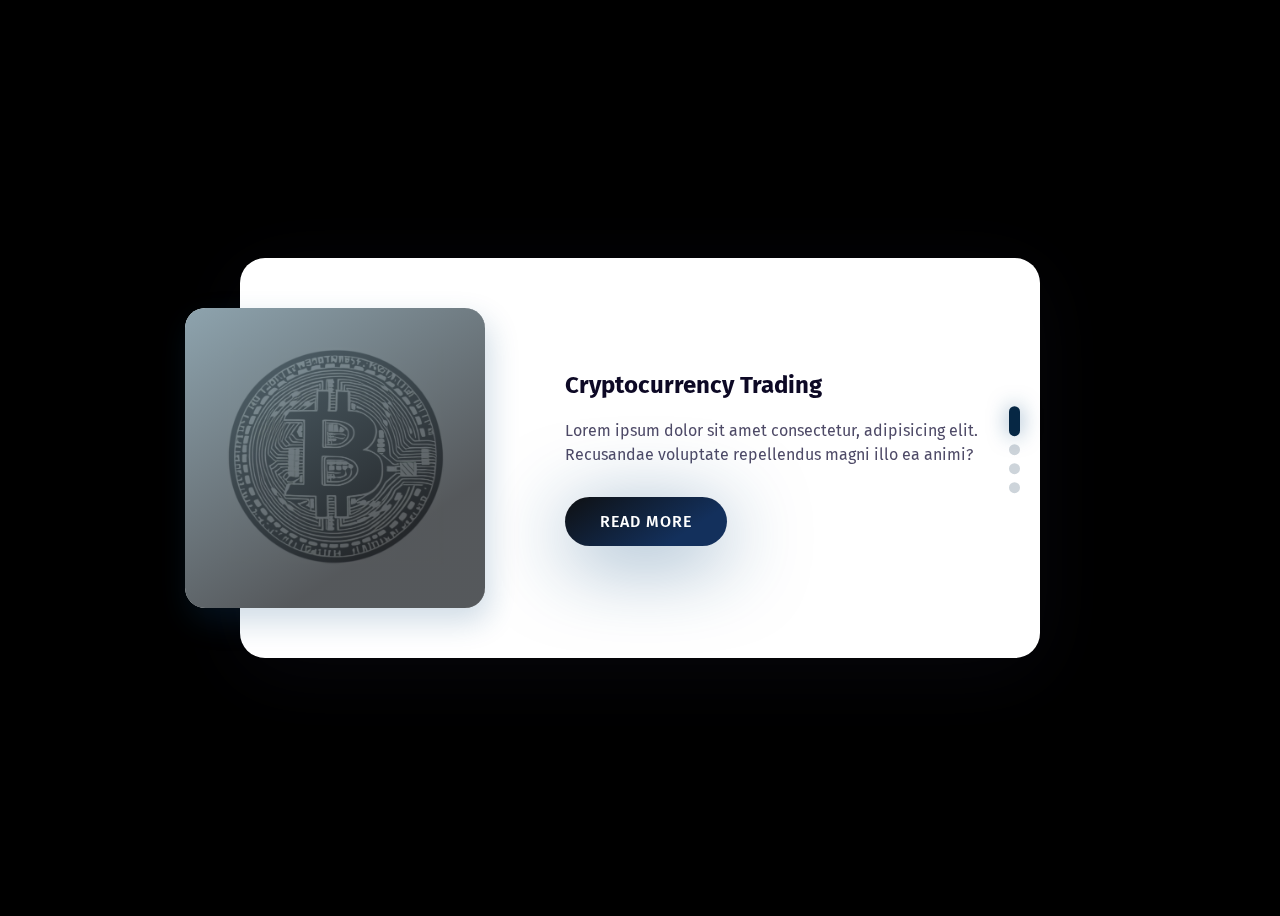
==== assets/iframes/cards.html @ acdef222 "v0.0.0.1.4" ====
<!-- CODE INSPIRED BY "Muhammed Erdem", @JavaScriptJunkie -->

<!-- NOTE: IF ADDING A NEW CARD, CHANGE POSITION OF PAGINATION ON LINE 
transform: translateY(-245%); -->

<!DOCTYPE html>
<html lang="en">

<head>
    <meta charset="UTF-8">
    <meta name="viewport" content="width=device-width, initial-scale=1.0">
    <title>Blog Slider</title>
    <link href="https://fonts.googleapis.com/css?family=Fira+Sans:400,500,600,700,800" rel="stylesheet">

    <link href="https://unpkg.com/swiper/swiper-bundle.min.css" rel="stylesheet">
    <style>
        * {
            box-sizing: border-box;
        }

        body {
            background-color: #000000;
            /* background-image: linear-gradient(147deg, #ffe53b 0%, #fd3838 74%); */
            min-height: 100vh;
            font-family: 'Fira Sans', sans-serif;
            display: flex;
        }

        .blog-slider {
            width: 95%;
            position: relative;
            max-width: 800px;
            margin: auto;
            background: #fff;
            box-shadow: 0px 14px 80px rgba(34, 35, 58, 0.2);
            padding: 25px;
            border-radius: 25px;
            height: 400px;
            transition: all 0.3s;
        }

        @media screen and (max-width: 992px) {
            .blog-slider {
                max-width: 680px;
                height: 400px;
            }
        }

        @media screen and (max-width: 768px) {
            .blog-slider {
                min-height: 500px;
                height: auto;
                margin: 180px auto;
            }
        }

        @media screen and (max-height: 500px) and (min-width: 992px) {
            .blog-slider {
                height: 350px;
            }
        }

        .blog-slider__item {
            display: flex;
            align-items: center;
        }

        @media screen and (max-width: 768px) {
            .blog-slider__item {
                flex-direction: column;
            }
        }

        .blog-slider__item.swiper-slide-active .blog-slider__img img {
            opacity: 1;
            transition-delay: 0.3s;
        }

        .blog-slider__item.swiper-slide-active .blog-slider__content>* {
            opacity: 1;
            transform: none;
        }

        .blog-slider__item.swiper-slide-active .blog-slider__content>*:nth-child(1) {
            transition-delay: 0.3s;
        }

        .blog-slider__item.swiper-slide-active .blog-slider__content>*:nth-child(2) {
            transition-delay: 0.4s;
        }

        .blog-slider__item.swiper-slide-active .blog-slider__content>*:nth-child(3) {
            transition-delay: 0.5s;
        }

        .blog-slider__item.swiper-slide-active .blog-slider__content>*:nth-child(4) {
            transition-delay: 0.6s;
        }

        .blog-slider__item.swiper-slide-active .blog-slider__content>*:nth-child(5) {
            transition-delay: 0.7s;
        }

        .blog-slider__item.swiper-slide-active .blog-slider__content>*:nth-child(6) {
            transition-delay: 0.8s;
        }

        .blog-slider__item.swiper-slide-active .blog-slider__content>*:nth-child(7) {
            transition-delay: 0.9s;
        }

        .blog-slider__item.swiper-slide-active .blog-slider__content>*:nth-child(8) {
            transition-delay: 1s;
        }

        .blog-slider__item.swiper-slide-active .blog-slider__content>*:nth-child(9) {
            transition-delay: 1.1s;
        }

        .blog-slider__item.swiper-slide-active .blog-slider__content>*:nth-child(10) {
            transition-delay: 1.2s;
        }

        .blog-slider__item.swiper-slide-active .blog-slider__content>*:nth-child(11) {
            transition-delay: 1.3s;
        }

        .blog-slider__item.swiper-slide-active .blog-slider__content>*:nth-child(12) {
            transition-delay: 1.4s;
        }

        .blog-slider__item.swiper-slide-active .blog-slider__content>*:nth-child(13) {
            transition-delay: 1.5s;
        }

        .blog-slider__item.swiper-slide-active .blog-slider__content>*:nth-child(14) {
            transition-delay: 1.6s;
        }

        .blog-slider__item.swiper-slide-active .blog-slider__content>*:nth-child(15) {
            transition-delay: 1.7s;
        }

        .blog-slider__img {
            width: 300px;
            flex-shrink: 0;
            height: 300px;
            background-image: linear-gradient(147deg, #748f9c 0%, #2d3135 74%);
            box-shadow: 4px 13px 30px 1px rgba(21, 81, 131, 0.2);
            border-radius: 20px;
            transform: translateX(-80px);
            overflow: hidden;
        }

        .blog-slider__img:after {
            content: '';
            position: absolute;
            top: 0;
            left: 0;
            width: 100%;
            height: 100%;
            background-image: linear-gradient(147deg, #748f9c 0%, #2d3135 74%);
            border-radius: 20px;
            opacity: 0.8;
        }

        .blog-slider__img img {
            width: 100%;
            height: 100%;
            object-fit: cover;
            display: block;
            opacity: 0;
            border-radius: 20px;
            transition: all 0.3s;
        }

        @media screen and (max-width: 768px) {
            .blog-slider__img {
                transform: translateY(-50%);
                width: 90%;
            }
        }

        @media screen and (max-width: 576px) {
            .blog-slider__img {
                width: 95%;
            }
        }

        @media screen and (max-height: 500px) and (min-width: 992px) {
            .blog-slider__img {
                height: 270px;
            }
        }

        .blog-slider__content {
            padding-right: 25px;
        }

        @media screen and (max-width: 768px) {
            .blog-slider__content {
                margin-top: -80px;
                text-align: center;
                padding: 0 30px;
            }
        }

        @media screen and (max-width: 576px) {
            .blog-slider__content {
                padding: 0;
            }
        }

        .blog-slider__content>* {
            opacity: 0;
            transform: translateY(25px);
            transition: all 0.4s;
        }

        .blog-slider__code {
            color: #7b7992;
            margin-bottom: 15px;
            display: block;
            font-weight: 500;
        }

        .blog-slider__title {
            font-size: 24px;
            font-weight: 700;
            color: #0d0925;
            margin-bottom: 20px;
        }

        .blog-slider__text {
            color: #4e4a67;
            margin-bottom: 30px;
            line-height: 1.5em;
        }

        .blog-slider__button {
            display: inline-flex;
            background-image: linear-gradient(147deg, #0e1012 0%, #13305c 74%);
            padding: 15px 35px;
            border-radius: 50px;
            color: #fff;
            box-shadow: 0px 14px 80px rgba(21, 81, 131, 0.5);
            text-decoration: none;
            font-weight: 500;
            justify-content: center;
            text-align: center;
            letter-spacing: 1px;
        }

        @media screen and (max-width: 576px) {
            .blog-slider__button {
                width: 100%;
            }
        }

        .blog-slider .swiper-container-horizontal>.swiper-pagination-bullets,
        .blog-slider .swiper-pagination-custom,
        .blog-slider .swiper-pagination-fraction {
            bottom: 10px;
            left: 0;
            width: 100%;
        }

        .blog-slider__pagination {
            position: absolute;
            z-index: 21;
            right: 20px;
            width: 11px !important;
            text-align: center;
            left: auto !important;
            top: 50%;
            bottom: auto !important;
            transform: translateY(-228%);
        }

        @media screen and (max-width: 768px) {
            .blog-slider__pagination {
                transform: translateX(-50%);
                left: 50% !important;
                top: 205px;
                width: 100% !important;
                display: flex;
                justify-content: center;
                align-items: center;
            }
        }

        .blog-slider__pagination.swiper-pagination-bullets .swiper-pagination-bullet {
            margin: 8px 0;
        }

        @media screen and (max-width: 768px) {
            .blog-slider__pagination.swiper-pagination-bullets .swiper-pagination-bullet {
                margin: 0 5px;
            }
        }

        .blog-slider__pagination .swiper-pagination-bullet {
            width: 11px;
            height: 11px;
            display: block;
            border-radius: 10px;
            background: #062744;
            opacity: 0.2;
            transition: all 0.3s;
        }

        .blog-slider__pagination .swiper-pagination-bullet-active {
            opacity: 1;
            background: #062744;
            height: 30px;
            box-shadow: 0px 0px 20px rgba(21, 81, 131, 0.5);
        }

        @media screen and (max-width: 768px) {
            .blog-slider__pagination .swiper-pagination-bullet-active {
                height: 11px;
                width: 30px;
            }
        }

    </style>
</head>

<body>
    <div class="blog-slider">
        <div class="blog-slider__wrp swiper-wrapper">


            <div class="blog-slider__item swiper-slide">
                <div class="blog-slider__img">
                    <img src="../photos/Bitcoin.png"
                        alt="">
                </div>
                <div class="blog-slider__content">
                    <!-- <span class="blog-slider__code">26 December 2019</span> -->
                    <div class="blog-slider__title">Cryptocurrency Trading</div>
                    <div class="blog-slider__text">Lorem ipsum dolor sit amet consectetur, adipisicing elit. Recusandae
                        voluptate repellendus magni illo ea animi? </div>
                    <a href="#" class="blog-slider__button">READ MORE</a>
                </div>
            </div>


            <div class="blog-slider__item swiper-slide">
                <div class="blog-slider__img">
                    <img src="../photos/stocks.png"
                        alt="">
                </div>
                <div class="blog-slider__content">
                    <!-- <span class="blog-slider__code">26 December 2019</span> -->
                    <div class="blog-slider__title">Stocks Trading</div>
                    <div class="blog-slider__text">Lorem ipsum dolor sit amet consectetur, adipisicing elit. Recusandae
                        voluptate repellendus magni illo ea animi?</div>
                    <a href="#" class="blog-slider__button">READ MORE</a>
                </div>
            </div>


            <div class="blog-slider__item swiper-slide">
                <div class="blog-slider__img">
                    <img src="../photos/stocks.png"
                        alt="">
                </div>
                <div class="blog-slider__content">
                    <!-- <span class="blog-slider__code">26 December 2019</span> -->
                    <div class="blog-slider__title">Finance</div>
                    <div class="blog-slider__text">Lorem ipsum dolor sit amet consectetur, adipisicing elit. Recusandae
                        voluptate repellendus magni illo ea animi?</div>
                    <a href="#" class="blog-slider__button">READ MORE</a>
                </div>
            </div>

            <div class="blog-slider__item swiper-slide">
                <div class="blog-slider__img">
                    <img src="../photos/Bitcoin.png"
                        alt="">
                </div>
                <div class="blog-slider__content">
                    <!-- <span class="blog-slider__code">26 December 2019</span> -->
                    <div class="blog-slider__title">Investing</div>
                    <div class="blog-slider__text">Lorem ipsum dolor sit amet consectetur, adipisicing elit. Recusandae
                        voluptate repellendus magni illo ea animi?</div>
                    <a href="#" class="blog-slider__button">READ MORE</a>
                </div>
            </div>


        </div>
        <div class="blog-slider__pagination"></div>
    </div>

    <script src="https://unpkg.com/swiper/swiper-bundle.min.js"></script>
    <script>
        // Paste JavaScript code here
        var swiper = new Swiper('.blog-slider', {
            spaceBetween: 30,
            effect: 'fade',
            loop: true,
            mousewheel: {
                invert: false,
            },
            // autoHeight: true,
            pagination: {
                el: '.blog-slider__pagination',
                clickable: true,
            }
        });
    </script>
</body>

</html>
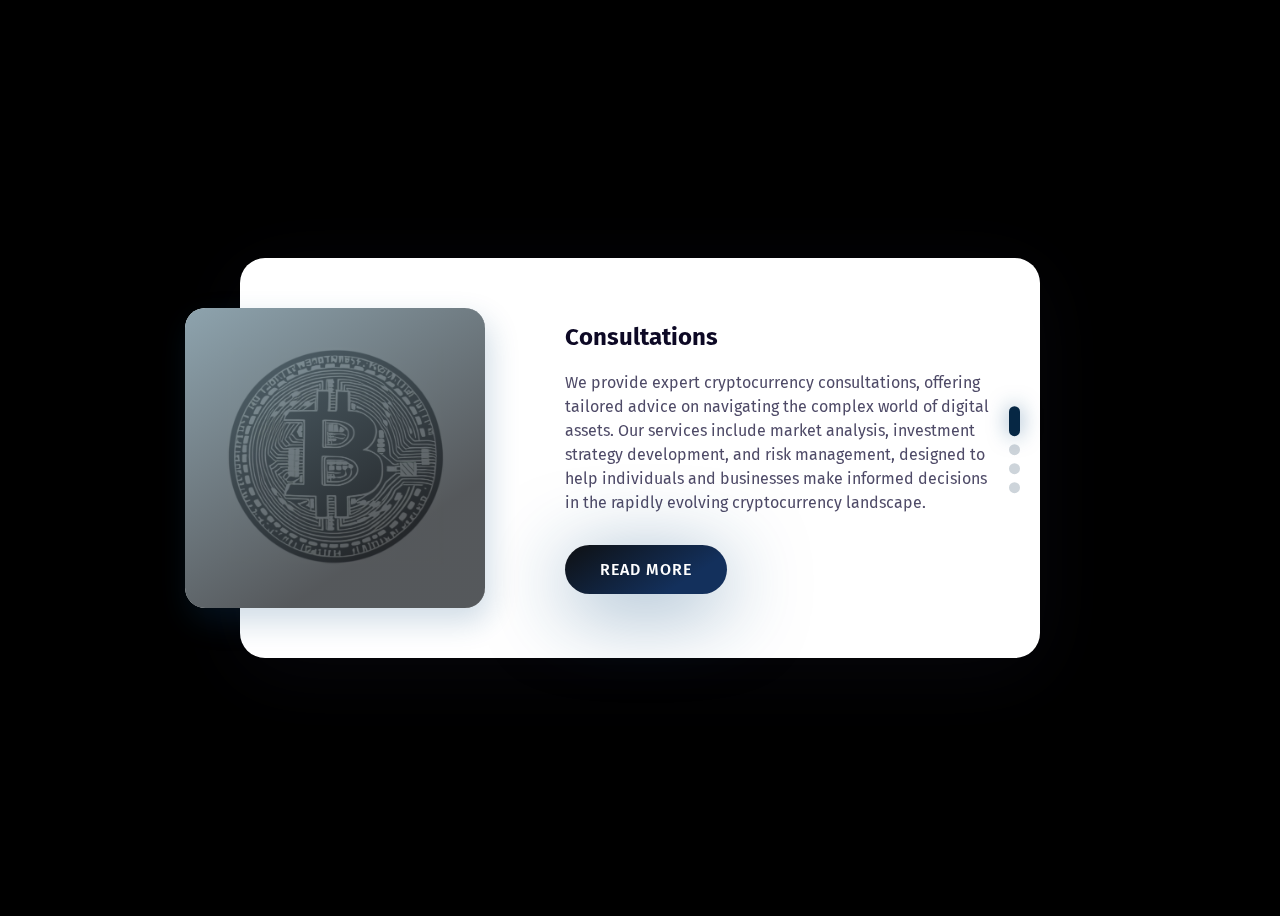
==== commit ba4a263f: "v0.0.1.1" ====
--- a/assets/iframes/cards.html
+++ b/assets/iframes/cards.html
@@ -338,9 +338,8 @@
                 </div>
                 <div class="blog-slider__content">
                     <!-- <span class="blog-slider__code">26 December 2019</span> -->
-                    <div class="blog-slider__title">Cryptocurrency Trading</div>
-                    <div class="blog-slider__text">Lorem ipsum dolor sit amet consectetur, adipisicing elit. Recusandae
-                        voluptate repellendus magni illo ea animi? </div>
+                    <div class="blog-slider__title">Consultations</div>
+                    <div class="blog-slider__text">We provide expert cryptocurrency consultations, offering tailored advice on navigating the complex world of digital assets. Our services include market analysis, investment strategy development, and risk management, designed to help individuals and businesses make informed decisions in the rapidly evolving cryptocurrency landscape.</div>
                     <a href="#" class="blog-slider__button">READ MORE</a>
                 </div>
             </div>
@@ -353,9 +352,8 @@
                 </div>
                 <div class="blog-slider__content">
                     <!-- <span class="blog-slider__code">26 December 2019</span> -->
-                    <div class="blog-slider__title">Stocks Trading</div>
-                    <div class="blog-slider__text">Lorem ipsum dolor sit amet consectetur, adipisicing elit. Recusandae
-                        voluptate repellendus magni illo ea animi?</div>
+                    <div class="blog-slider__title">Research & Networking</div>
+                    <div class="blog-slider__text">We offer comprehensive research and networking services, helping clients gain valuable insights into emerging trends and opportunities. Our research provides in-depth analysis tailored to your industry, while our networking services connect you with key players, fostering strategic partnerships and collaboration for growth and innovation.</div>
                     <a href="#" class="blog-slider__button">READ MORE</a>
                 </div>
             </div>
@@ -368,9 +366,8 @@
                 </div>
                 <div class="blog-slider__content">
                     <!-- <span class="blog-slider__code">26 December 2019</span> -->
-                    <div class="blog-slider__title">Finance</div>
-                    <div class="blog-slider__text">Lorem ipsum dolor sit amet consectetur, adipisicing elit. Recusandae
-                        voluptate repellendus magni illo ea animi?</div>
+                    <div class="blog-slider__title">Crypto Mining, Staking & Monetization</div>
+                    <div class="blog-slider__text">We specialize in data monetization, crypto mining operations, and staking, using cutting-edge solutions that unlock the full potential of digital assets. Our services are designed to help capitalize on valuable data insights, optimize mining efficiency, and maximize returns through staking strategies.</div>
                     <a href="#" class="blog-slider__button">READ MORE</a>
                 </div>
             </div>
@@ -382,9 +379,8 @@
                 </div>
                 <div class="blog-slider__content">
                     <!-- <span class="blog-slider__code">26 December 2019</span> -->
-                    <div class="blog-slider__title">Investing</div>
-                    <div class="blog-slider__text">Lorem ipsum dolor sit amet consectetur, adipisicing elit. Recusandae
-                        voluptate repellendus magni illo ea animi?</div>
+                    <div class="blog-slider__title">Investments</div>
+                    <div class="blog-slider__text">We offer exclusive, highly confidential investment opportunities tailored to discerning clients. Our approach ensures privacy, discretion, and access to unique, high-potential ventures that are not available through traditional channels. Each opportunity is carefully vetted to align with your investment goals while maintaining the utmost confidentiality throughout the process.</div>
                     <a href="#" class="blog-slider__button">READ MORE</a>
                 </div>
             </div>
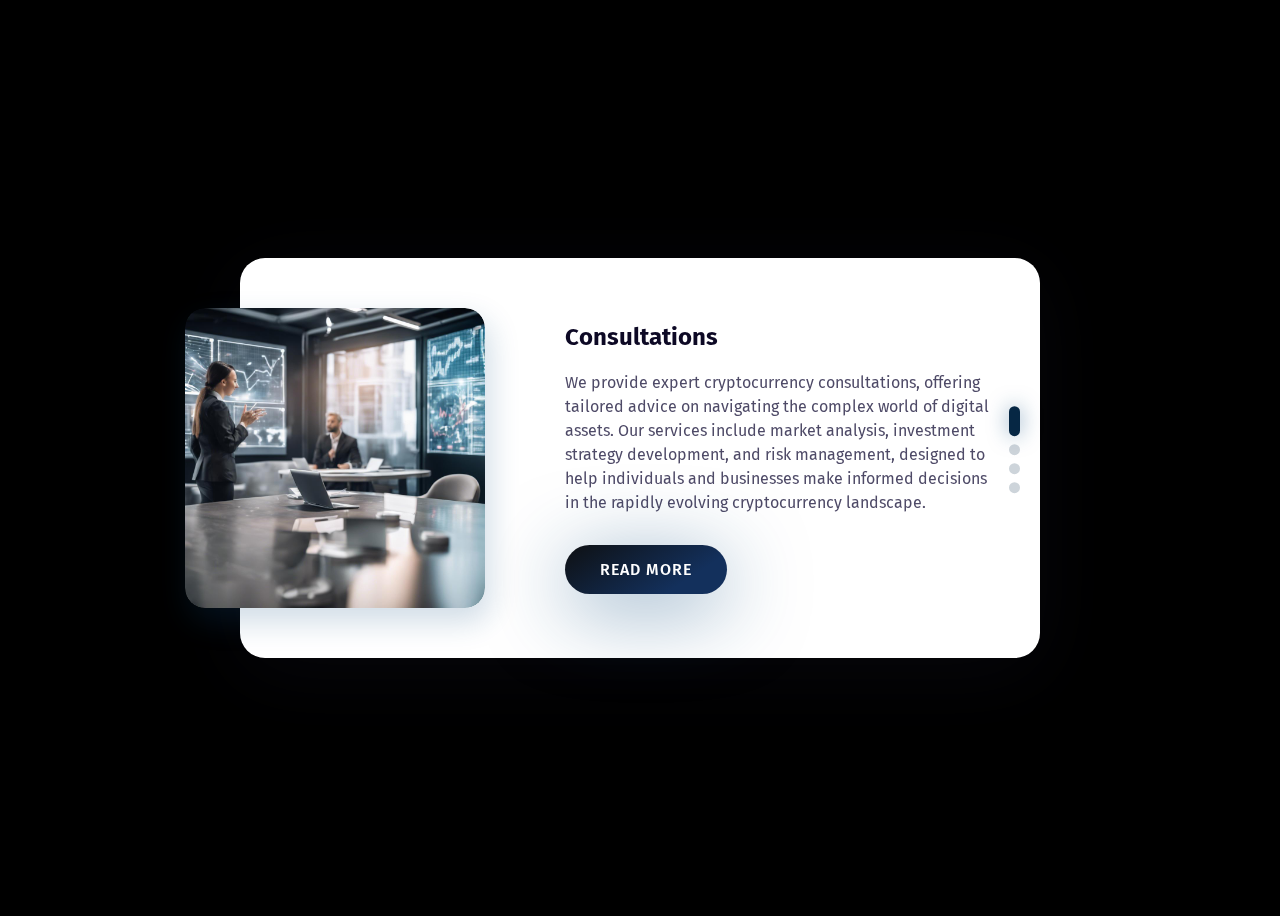
==== commit 7f7250d9: "v0.0.1.1.2" ====
--- a/assets/iframes/cards.html
+++ b/assets/iframes/cards.html
@@ -145,7 +145,7 @@
             width: 300px;
             flex-shrink: 0;
             height: 300px;
-            background-image: linear-gradient(147deg, #748f9c 0%, #2d3135 74%);
+            /* background-image: linear-gradient(147deg, #748f9c 0%, #2d3135 74%); */
             box-shadow: 4px 13px 30px 1px rgba(21, 81, 131, 0.2);
             border-radius: 20px;
             transform: translateX(-80px);
@@ -159,7 +159,7 @@
             left: 0;
             width: 100%;
             height: 100%;
-            background-image: linear-gradient(147deg, #748f9c 0%, #2d3135 74%);
+            /* background-image: linear-gradient(147deg, #748f9c 0%, #2d3135 74%); */
             border-radius: 20px;
             opacity: 0.8;
         }
@@ -333,8 +333,7 @@
 
             <div class="blog-slider__item swiper-slide">
                 <div class="blog-slider__img">
-                    <img src="../photos/Bitcoin.png"
-                        alt="">
+                    <img src="../photos/Consult.jpeg" alt="">
                 </div>
                 <div class="blog-slider__content">
                     <!-- <span class="blog-slider__code">26 December 2019</span> -->
@@ -347,8 +346,7 @@
 
             <div class="blog-slider__item swiper-slide">
                 <div class="blog-slider__img">
-                    <img src="../photos/stocks.png"
-                        alt="">
+                    <img src="../photos/Research.jpg" alt="">
                 </div>
                 <div class="blog-slider__content">
                     <!-- <span class="blog-slider__code">26 December 2019</span> -->
@@ -361,8 +359,7 @@
 
             <div class="blog-slider__item swiper-slide">
                 <div class="blog-slider__img">
-                    <img src="../photos/stocks.png"
-                        alt="">
+                    <img src="../photos/Crypto M.jpg" alt="">
                 </div>
                 <div class="blog-slider__content">
                     <!-- <span class="blog-slider__code">26 December 2019</span> -->
@@ -374,8 +371,7 @@
 
             <div class="blog-slider__item swiper-slide">
                 <div class="blog-slider__img">
-                    <img src="../photos/Bitcoin.png"
-                        alt="">
+                    <img src="../photos/Invest.jpg" alt="">
                 </div>
                 <div class="blog-slider__content">
                     <!-- <span class="blog-slider__code">26 December 2019</span> -->
